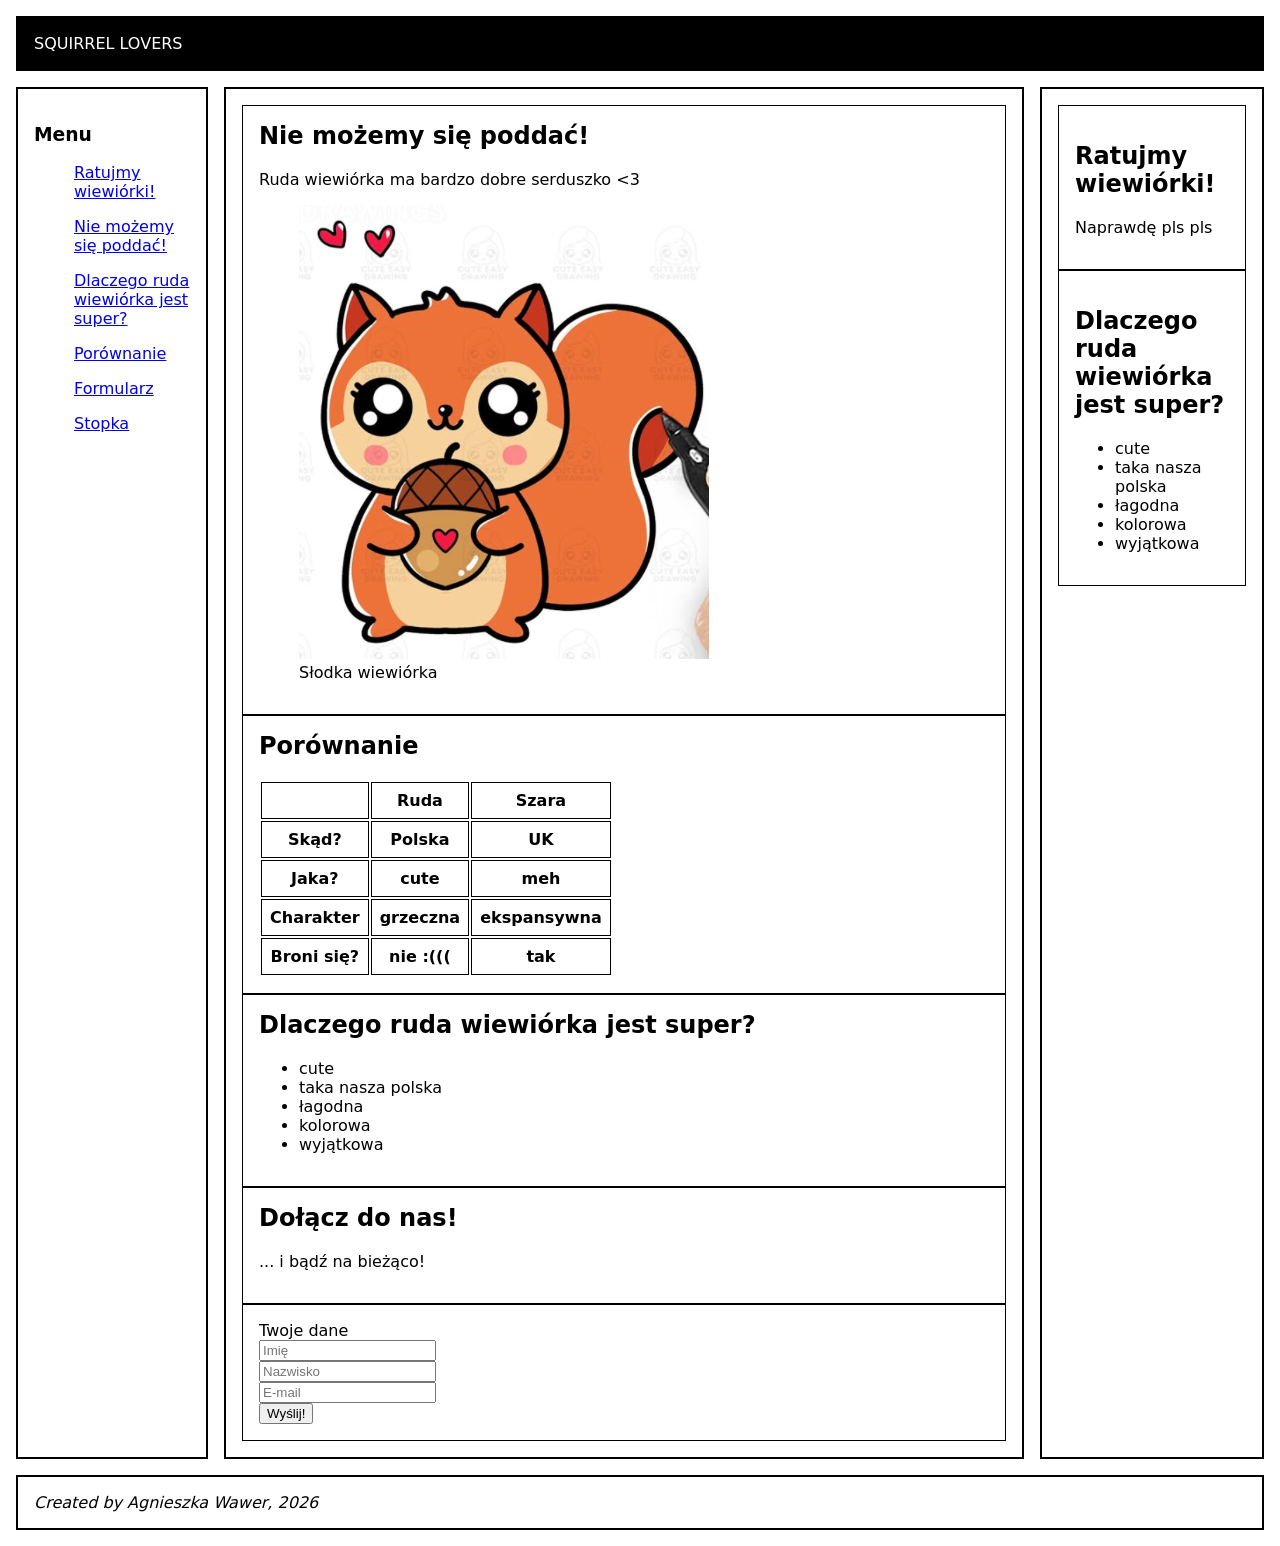
==== project/index.html @ d4ad7d08 "feat: basic layout" ====
<!DOCTYPE html>
<html lang="pl">
<head>
    <meta charset="utf-8">
    <meta name="viewport" content="width=device-width, initial-scale=1">
    <title>Squirrel Lovers</title>
    <link rel="stylesheet"  href="style.css">
</head>
<body>
<div class="page">
    <div class="header">
        <header>SQUIRREL LOVERS</header>
    </div>
    <div class="menu">
        <nav>
            <h3>Menu</h3>
            <ul><a href="#article1">Ratujmy wiewiórki!</a></ul>
            <ul><a href="#article2">Nie możemy się poddać!</a></ul>
            <ul> <a href="#list">Dlaczego ruda wiewiórka jest super?</a></ul>
            <ul><a href="#comparison">Porównanie</a></ul>
            <ul><a href="#form">Formularz</a></ul>
            <ul><a href="#footer">Stopka</a></ul>
        </nav>
    </div>
    <div class="content">
        <div class="tiles">
            <div class="tile">
                <main id="article1">
                    <h2>Nie możemy się poddać!</h2>
                    <p>Ruda wiewiórka ma bardzo dobre serduszko <3</p>
                    <figure id="image">
                        <img alt="wiewiórka" src="../analog/zine/squirrel.png">
                        <figcaption> Słodka wiewiórka</figcaption>
                    </figure>
                </main>
            </div>
        </div>
        <div class="tiles">
            <div class="tile">
                <h2 id="comparison">Porównanie</h2>
                <table>
                    <tr>
                        <th></th>
                        <th>Ruda</th>
                        <th>Szara</th>
                    </tr>
                    <tr>
                        <th>Skąd?</th>
                        <th>Polska</th>
                        <th>UK</th>
                    </tr>
                    <tr>
                        <th>Jaka?</th>
                        <th>cute</th>
                        <th>meh</th>
                    </tr>
                    <tr>
                        <th>Charakter</th>
                        <th>grzeczna</th>
                        <th>ekspansywna</th>
                    </tr>
                    <tr>
                        <th>Broni się?</th>
                        <th>nie :(((</th>
                        <th>tak</th>
                    </tr>
                </table>
            </div>
        </div>
        <div class="tiles">
            <div class="tile">
                <h2 id="list">Dlaczego ruda wiewiórka jest super?</h2>
                <ul>
                    <li>cute</li>
                    <li>taka nasza polska</li>
                    <li>łagodna</li>
                    <li>kolorowa</li>
                    <li>wyjątkowa</li>
                </ul>
            </div>
        </div>
        <div class="tiles">
            <div class="tile">
                <h2 id="form">Dołącz do nas!</h2>
                <p>... i bądź na bieżąco!</p>
            </div>
            <div class="tile form">
                <form>
                    <label>Twoje dane</label> <br>
                    <input type="text" name="imię" placeholder="Imię"> <br>
                    <input type="text" name="nazwisko" placeholder="Nazwisko"> <br>
                    <input type="email" name="e-mail" placeholder="E-mail"> <br>
                    <button type="submit">Wyślij!</button>
                </form>
            </div>
        </div>
    </div>
    <div class="sidebar">
        <div class="tiles">
            <aside id="article2">
                <div class="tile">
                    <article>
                        <h2>Ratujmy wiewiórki!</h2>
                        <p>Naprawdę pls pls</p>
                    </article>
                </div>
                <div class="tile">
                    <h2 id="list">Dlaczego ruda wiewiórka jest super?</h2>
                    <ul>
                        <li>cute</li>
                        <li>taka nasza polska</li>
                        <li>łagodna</li>
                        <li>kolorowa</li>
                        <li>wyjątkowa</li>
                    </ul>
                </div>
            </aside>
        </div>
    </div>
    <div class="footer" id="footer"><i>Created by Agnieszka Wawer, 2026</i></div>
</div>
</body>
</html>
---- project/style.css ----
* { box-sizing: border-box; }
body { font-family: system-ui, sans-serif; margin: 0; padding: 1rem; }
.page > div { border: 2px solid #000; padding: 1rem; }
.header { background: #000; color: #fff; }
.content h2 { margin-top: 0; }
.tile { border: 1px solid #000; padding: 1rem; min-height: 5rem; }
tr, td, th { border: 1px solid #000; padding: 0.5rem;}

.page {
    display: grid;
    gap: 1rem;
}

.tiles { repeat(auto-fill, minmax(10rem, 1fr)) }

@media(min-width: 48rem){
    .page {
        grid-template-columns: 12rem 1fr 14rem;
        grid-template-areas:
        "header header header"
        "menu content sidebar"
        "footer footer footer";
    }

    .header { grid-area: header; }
    .menu { grid-area: menu; }
    .content { grid-area: content; }
    .sidebar { grid-area: sidebar; }
    .footer { grid-area: footer; }
}

.img {
    display: inline-grid;
    align-items: center;
    width: 20%;
}
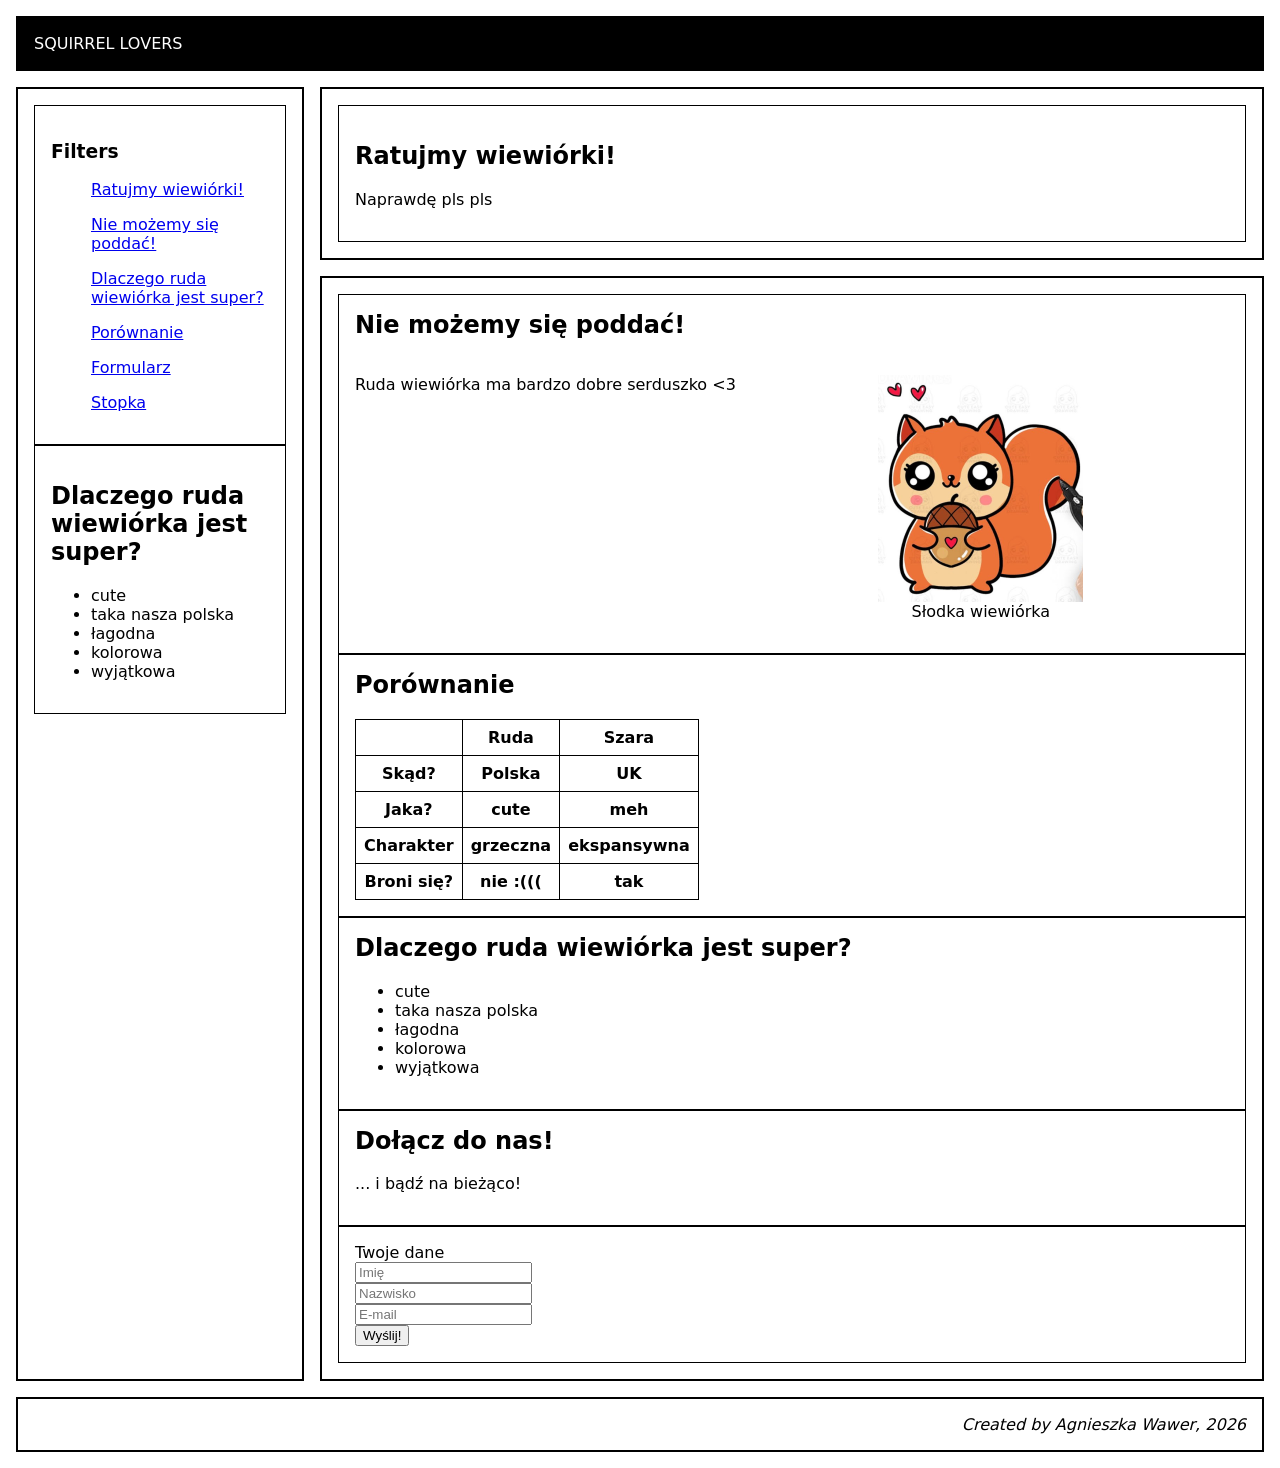
==== commit f246375b: "fix: change layout to feed" ====
--- a/project/index.html
+++ b/project/index.html
@@ -11,27 +11,41 @@
     <div class="header">
         <header>SQUIRREL LOVERS</header>
     </div>
-    <div class="menu">
-        <nav>
-            <h3>Menu</h3>
-            <ul><a href="#article1">Ratujmy wiewiórki!</a></ul>
-            <ul><a href="#article2">Nie możemy się poddać!</a></ul>
-            <ul> <a href="#list">Dlaczego ruda wiewiórka jest super?</a></ul>
-            <ul><a href="#comparison">Porównanie</a></ul>
-            <ul><a href="#form">Formularz</a></ul>
-            <ul><a href="#footer">Stopka</a></ul>
-        </nav>
+    <div class="filters">
+        <div class="tile">
+            <nav>
+                <h3>Filters</h3>
+                <ul><a href="#article1">Ratujmy wiewiórki!</a></ul>
+                <ul><a href="#article2">Nie możemy się poddać!</a></ul>
+                <ul> <a href="#list">Dlaczego ruda wiewiórka jest super?</a></ul>
+                <ul><a href="#comparison">Porównanie</a></ul>
+                <ul><a href="#form">Formularz</a></ul>
+                <ul><a href="#footer">Stopka</a></ul>
+            </nav>
+        </div>
+        <div class="tile">
+            <h2 id="list">Dlaczego ruda wiewiórka jest super?</h2>
+            <ul>
+                <li>cute</li>
+                <li>taka nasza polska</li>
+                <li>łagodna</li>
+                <li>kolorowa</li>
+                <li>wyjątkowa</li>
+            </ul>
+        </div>
     </div>
     <div class="content">
         <div class="tiles">
             <div class="tile">
                 <main id="article1">
                     <h2>Nie możemy się poddać!</h2>
-                    <p>Ruda wiewiórka ma bardzo dobre serduszko <3</p>
-                    <figure id="image">
-                        <img alt="wiewiórka" src="../analog/zine/squirrel.png">
-                        <figcaption> Słodka wiewiórka</figcaption>
-                    </figure>
+                    <div class="container">
+                        <p>Ruda wiewiórka ma bardzo dobre serduszko <3</p>
+                        <figure id="image">
+                            <img alt="wiewiórka" src="../analog/zine/squirrel.png">
+                            <figcaption> Słodka wiewiórka</figcaption>
+                        </figure>
+                    </div>
                 </main>
             </div>
         </div>
@@ -95,7 +109,7 @@
             </div>
         </div>
     </div>
-    <div class="sidebar">
+    <div class="search-bar">
         <div class="tiles">
             <aside id="article2">
                 <div class="tile">
@@ -104,16 +118,6 @@
                         <p>Naprawdę pls pls</p>
                     </article>
                 </div>
-                <div class="tile">
-                    <h2 id="list">Dlaczego ruda wiewiórka jest super?</h2>
-                    <ul>
-                        <li>cute</li>
-                        <li>taka nasza polska</li>
-                        <li>łagodna</li>
-                        <li>kolorowa</li>
-                        <li>wyjątkowa</li>
-                    </ul>
-                </div>
             </aside>
         </div>
     </div>
--- a/project/style.css
+++ b/project/style.css
@@ -1,36 +1,102 @@
-* { box-sizing: border-box; }
-body { font-family: system-ui, sans-serif; margin: 0; padding: 1rem; }
-.page > div { border: 2px solid #000; padding: 1rem; }
-.header { background: #000; color: #fff; }
-.content h2 { margin-top: 0; }
-.tile { border: 1px solid #000; padding: 1rem; min-height: 5rem; }
-tr, td, th { border: 1px solid #000; padding: 0.5rem;}
+* {
+    box-sizing: border-box;
+}
+
+body {
+    font-family: system-ui, sans-serif;
+    margin: 0;
+    padding: 1rem;
+}
 
 .page {
     display: grid;
     gap: 1rem;
 }
 
-.tiles { repeat(auto-fill, minmax(10rem, 1fr)) }
+.page > div {
+    border: 2px solid #000;
+    padding: 1rem;
+}
+
+.header {
+    background: #000;
+    color: #fff;
+}
+
+.tiles {
+    repeat(auto-fill, minmax(10rem, 1fr))
+}
+
+.tile {
+    border: 1px solid #000;
+    padding: 1rem;
+    min-height: 5rem;
+}
+
+.content h2 {
+    margin-top: 0;
+}
+
+.container {
+    display: flex;
+}
+
+.footer {
+    text-align: end;
+}
+
+main > p {
+    display: flex;
+}
+
+table {
+    border-collapse: collapse;
+}
+
+tr, td, th {
+    border: 1px solid #000;
+    padding: 0.5rem;
+}
+
+img, figcaption {
+    display: flex;
+    margin: 0 auto;
+    align-items: end;
+    justify-content: center;
+    width: 50%;
+}
+
+@media (max-width: 48rem) {
+    .page {
+        grid-template-columns: 1fr;
+        grid-template-areas:
+        "header"
+        "filters"
+        "content"
+        "footer"
+        "search-bar"
+    }
+
+    .header { grid-area: header; }
+    .filters { grid-area: filters; }
+    .content { grid-area: content; }
+    .search-bar { grid-area: search-bar; }
+    .footer { grid-area: footer; }
+}
 
 @media(min-width: 48rem){
     .page {
-        grid-template-columns: 12rem 1fr 14rem;
+        grid-template-columns: 18rem 1fr 14rem;
         grid-template-areas:
         "header header header"
-        "menu content sidebar"
+        "filters search-bar search-bar"
+        "filters content content"
         "footer footer footer";
     }
 
     .header { grid-area: header; }
-    .menu { grid-area: menu; }
+    .filters { grid-area: filters; }
     .content { grid-area: content; }
-    .sidebar { grid-area: sidebar; }
+    .search-bar { grid-area: search-bar; }
     .footer { grid-area: footer; }
 }
-
-.img {
-    display: inline-grid;
-    align-items: center;
-    width: 20%;
-}
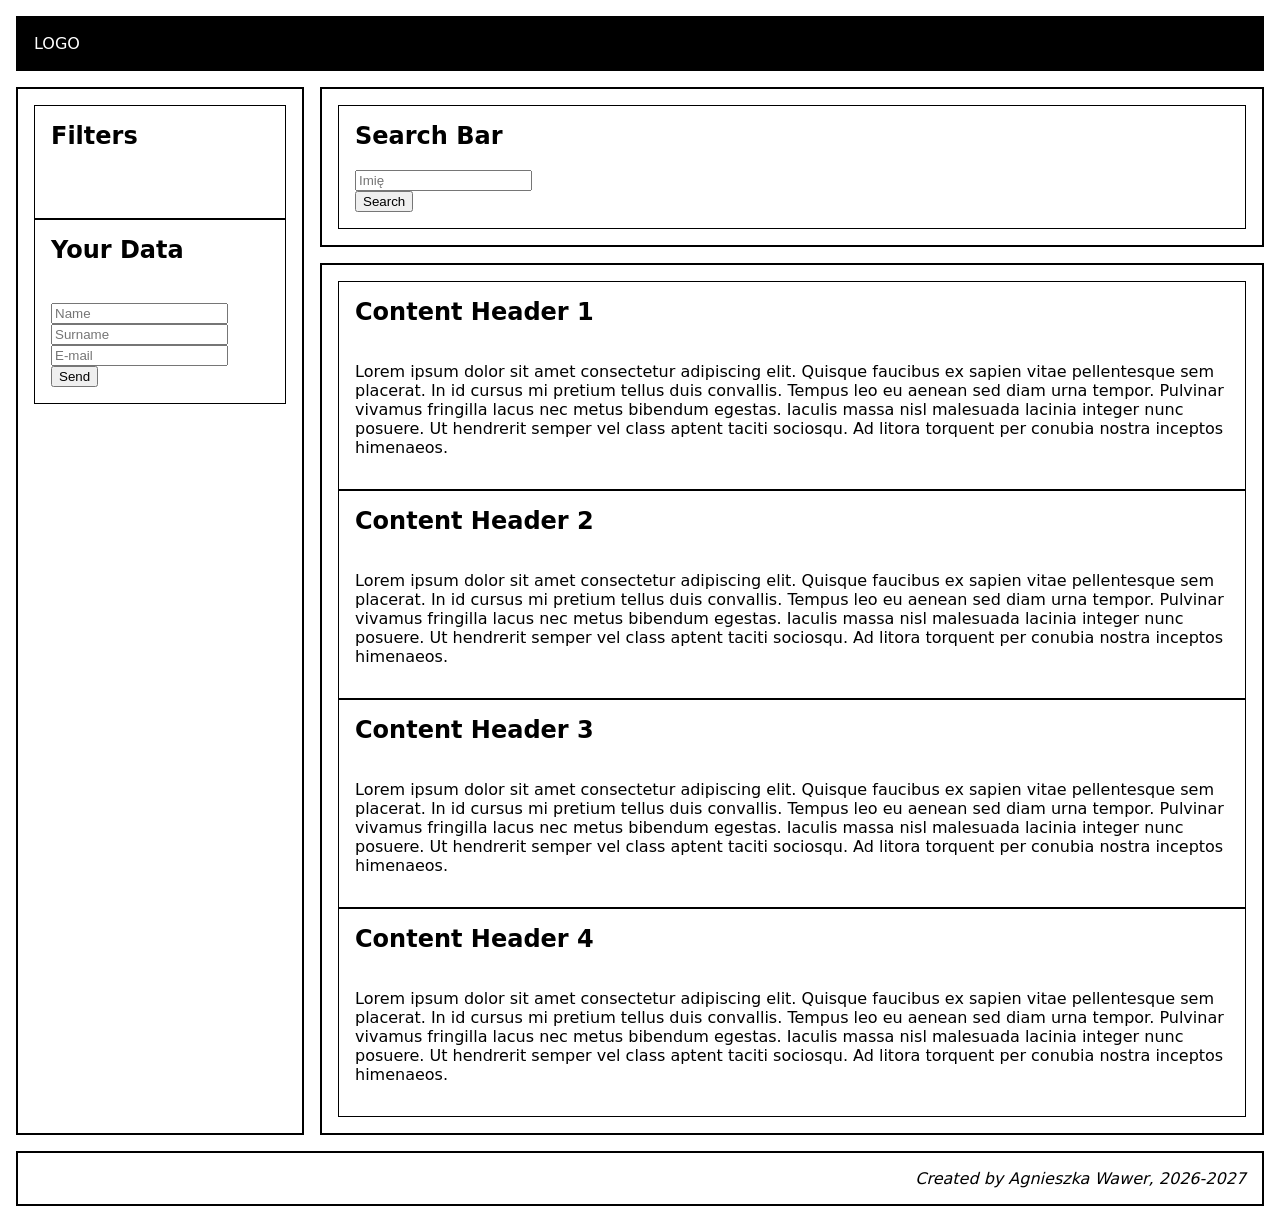
==== commit afd80c6c: "refactor: universal content" ====
--- a/project/index.html
+++ b/project/index.html
@@ -4,124 +4,80 @@
     <meta charset="utf-8">
     <meta name="viewport" content="width=device-width, initial-scale=1">
     <title>Squirrel Lovers</title>
+    <meta name="description" content="Description placeholder">
     <link rel="stylesheet"  href="style.css">
 </head>
 <body>
 <div class="page">
     <div class="header">
-        <header>SQUIRREL LOVERS</header>
+        <header>LOGO</header>
     </div>
     <div class="filters">
         <div class="tile">
-            <nav>
-                <h3>Filters</h3>
-                <ul><a href="#article1">Ratujmy wiewiórki!</a></ul>
-                <ul><a href="#article2">Nie możemy się poddać!</a></ul>
-                <ul> <a href="#list">Dlaczego ruda wiewiórka jest super?</a></ul>
-                <ul><a href="#comparison">Porównanie</a></ul>
-                <ul><a href="#form">Formularz</a></ul>
-                <ul><a href="#footer">Stopka</a></ul>
-            </nav>
+            <h2>Filters</h2>
         </div>
         <div class="tile">
-            <h2 id="list">Dlaczego ruda wiewiórka jest super?</h2>
-            <ul>
-                <li>cute</li>
-                <li>taka nasza polska</li>
-                <li>łagodna</li>
-                <li>kolorowa</li>
-                <li>wyjątkowa</li>
-            </ul>
+            <form class="form">
+                <h2>Your Data</h2> <br>
+                <input type="text" name="name" placeholder="Name"> <br>
+                <input type="text" name="surname" placeholder="Surname"> <br>
+                <input type="email" name="e-mail" placeholder="E-mail"> <br>
+                <button type="submit">Send</button>
+            </form>
         </div>
     </div>
     <div class="content">
         <div class="tiles">
             <div class="tile">
-                <main id="article1">
-                    <h2>Nie możemy się poddać!</h2>
-                    <div class="container">
-                        <p>Ruda wiewiórka ma bardzo dobre serduszko <3</p>
-                        <figure id="image">
-                            <img alt="wiewiórka" src="../analog/zine/squirrel.png">
-                            <figcaption> Słodka wiewiórka</figcaption>
-                        </figure>
-                    </div>
-                </main>
+                <h2>Content Header 1</h2>
+                <div class="container">
+                    <p>Lorem ipsum dolor sit amet consectetur adipiscing elit. Quisque faucibus ex sapien vitae pellentesque sem placerat. In id cursus mi pretium tellus duis convallis. Tempus leo eu aenean sed diam urna tempor. Pulvinar vivamus fringilla lacus nec metus bibendum egestas. Iaculis massa nisl malesuada lacinia integer nunc posuere. Ut hendrerit semper vel class aptent taciti sociosqu. Ad litora torquent per conubia nostra inceptos himenaeos.</p>
+                </div>
             </div>
         </div>
         <div class="tiles">
             <div class="tile">
-                <h2 id="comparison">Porównanie</h2>
-                <table>
-                    <tr>
-                        <th></th>
-                        <th>Ruda</th>
-                        <th>Szara</th>
-                    </tr>
-                    <tr>
-                        <th>Skąd?</th>
-                        <th>Polska</th>
-                        <th>UK</th>
-                    </tr>
-                    <tr>
-                        <th>Jaka?</th>
-                        <th>cute</th>
-                        <th>meh</th>
-                    </tr>
-                    <tr>
-                        <th>Charakter</th>
-                        <th>grzeczna</th>
-                        <th>ekspansywna</th>
-                    </tr>
-                    <tr>
-                        <th>Broni się?</th>
-                        <th>nie :(((</th>
-                        <th>tak</th>
-                    </tr>
-                </table>
+                <h2>Content Header 2</h2>
+                <div class="container">
+                    <p>Lorem ipsum dolor sit amet consectetur adipiscing elit. Quisque faucibus ex sapien vitae pellentesque sem placerat. In id cursus mi pretium tellus duis convallis. Tempus leo eu aenean sed diam urna tempor. Pulvinar vivamus fringilla lacus nec metus bibendum egestas. Iaculis massa nisl malesuada lacinia integer nunc posuere. Ut hendrerit semper vel class aptent taciti sociosqu. Ad litora torquent per conubia nostra inceptos himenaeos.</p>
+                </div>
             </div>
         </div>
         <div class="tiles">
             <div class="tile">
-                <h2 id="list">Dlaczego ruda wiewiórka jest super?</h2>
-                <ul>
-                    <li>cute</li>
-                    <li>taka nasza polska</li>
-                    <li>łagodna</li>
-                    <li>kolorowa</li>
-                    <li>wyjątkowa</li>
-                </ul>
+                <h2>Content Header 3</h2>
+                <div class="container">
+                    <p>Lorem ipsum dolor sit amet consectetur adipiscing elit. Quisque faucibus ex sapien vitae pellentesque sem placerat. In id cursus mi pretium tellus duis convallis. Tempus leo eu aenean sed diam urna tempor. Pulvinar vivamus fringilla lacus nec metus bibendum egestas. Iaculis massa nisl malesuada lacinia integer nunc posuere. Ut hendrerit semper vel class aptent taciti sociosqu. Ad litora torquent per conubia nostra inceptos himenaeos.</p>
+                </div>
             </div>
         </div>
         <div class="tiles">
             <div class="tile">
-                <h2 id="form">Dołącz do nas!</h2>
-                <p>... i bądź na bieżąco!</p>
-            </div>
-            <div class="tile form">
-                <form>
-                    <label>Twoje dane</label> <br>
-                    <input type="text" name="imię" placeholder="Imię"> <br>
-                    <input type="text" name="nazwisko" placeholder="Nazwisko"> <br>
-                    <input type="email" name="e-mail" placeholder="E-mail"> <br>
-                    <button type="submit">Wyślij!</button>
-                </form>
+                <h2>Content Header 4</h2>
+                <div class="container">
+                    <p>Lorem ipsum dolor sit amet consectetur adipiscing elit. Quisque faucibus ex sapien vitae pellentesque sem placerat. In id cursus mi pretium tellus duis convallis. Tempus leo eu aenean sed diam urna tempor. Pulvinar vivamus fringilla lacus nec metus bibendum egestas. Iaculis massa nisl malesuada lacinia integer nunc posuere. Ut hendrerit semper vel class aptent taciti sociosqu. Ad litora torquent per conubia nostra inceptos himenaeos.</p>
+                </div>
             </div>
         </div>
     </div>
     <div class="search-bar">
         <div class="tiles">
-            <aside id="article2">
+            <aside>
                 <div class="tile">
-                    <article>
-                        <h2>Ratujmy wiewiórki!</h2>
-                        <p>Naprawdę pls pls</p>
-                    </article>
+                    <h2>Search Bar</h2>
+                    <div class="form">
+                        <form>
+                            <input type="text" name="imię" placeholder="Imię"> <br>
+                            <button type="submit">Search</button>
+                        </form>
+                    </div>
                 </div>
             </aside>
         </div>
     </div>
-    <div class="footer" id="footer"><i>Created by Agnieszka Wawer, 2026</i></div>
+    <div class="footer">
+        <i>Created by Agnieszka Wawer, 2026-2027</i>
+    </div>
 </div>
 </body>
 </html>
--- a/project/style.css
+++ b/project/style.css
@@ -1,8 +1,5 @@
-* {
+body {
     box-sizing: border-box;
-}
-
-body {
     font-family: system-ui, sans-serif;
     margin: 0;
     padding: 1rem;
@@ -10,8 +7,21 @@
 
 .page {
     display: grid;
+    grid-template-columns: 1fr;
+    grid-template-areas:
+        "header"
+        "filters"
+        "content"
+        "footer"
+        "search-bar";
     gap: 1rem;
 }
+
+.header { grid-area: header; }
+.filters { grid-area: filters; }
+.content { grid-area: content; }
+.search-bar { grid-area: search-bar; }
+.footer { grid-area: footer; }
 
 .page > div {
     border: 2px solid #000;
@@ -25,6 +35,7 @@
 
 .tiles {
     repeat(auto-fill, minmax(10rem, 1fr))
+    padding: 5em;
 }
 
 .tile {
@@ -33,7 +44,7 @@
     min-height: 5rem;
 }
 
-.content h2 {
+h2 {
     margin-top: 0;
 }
 
@@ -43,10 +54,6 @@
 
 .footer {
     text-align: end;
-}
-
-main > p {
-    display: flex;
 }
 
 table {
@@ -66,24 +73,6 @@
     width: 50%;
 }
 
-@media (max-width: 48rem) {
-    .page {
-        grid-template-columns: 1fr;
-        grid-template-areas:
-        "header"
-        "filters"
-        "content"
-        "footer"
-        "search-bar"
-    }
-
-    .header { grid-area: header; }
-    .filters { grid-area: filters; }
-    .content { grid-area: content; }
-    .search-bar { grid-area: search-bar; }
-    .footer { grid-area: footer; }
-}
-
 @media(min-width: 48rem){
     .page {
         grid-template-columns: 18rem 1fr 14rem;
@@ -93,10 +82,4 @@
         "filters content content"
         "footer footer footer";
     }
-
-    .header { grid-area: header; }
-    .filters { grid-area: filters; }
-    .content { grid-area: content; }
-    .search-bar { grid-area: search-bar; }
-    .footer { grid-area: footer; }
 }
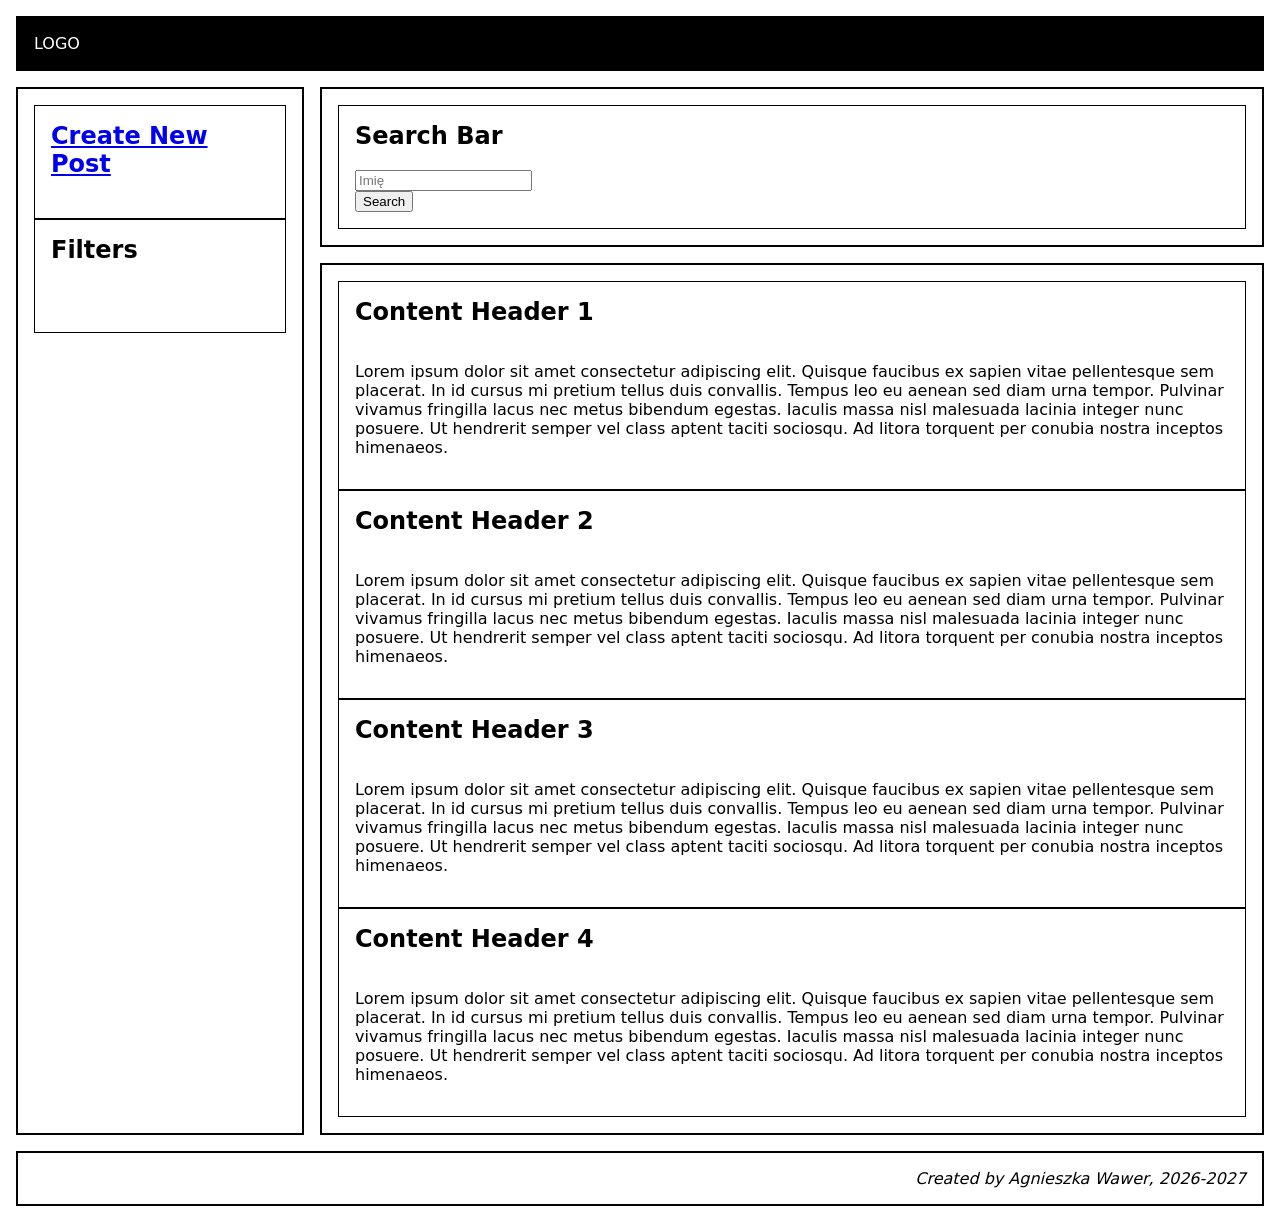
==== commit d4568ba4: "feat: add upload page" ====
--- a/project/index.html
+++ b/project/index.html
@@ -3,9 +3,9 @@
 <head>
     <meta charset="utf-8">
     <meta name="viewport" content="width=device-width, initial-scale=1">
-    <title>Squirrel Lovers</title>
+    <title>Website Name</title>
     <meta name="description" content="Description placeholder">
-    <link rel="stylesheet"  href="style.css">
+    <link rel="stylesheet"  href="styles/index.css">
 </head>
 <body>
 <div class="page">
@@ -13,17 +13,13 @@
         <header>LOGO</header>
     </div>
     <div class="filters">
-        <div class="tile">
-            <h2>Filters</h2>
-        </div>
-        <div class="tile">
-            <form class="form">
-                <h2>Your Data</h2> <br>
-                <input type="text" name="name" placeholder="Name"> <br>
-                <input type="text" name="surname" placeholder="Surname"> <br>
-                <input type="email" name="e-mail" placeholder="E-mail"> <br>
-                <button type="submit">Send</button>
-            </form>
+        <div class="tiles">
+            <div class="tile">
+                <h2><a href="subpages/upload.html">Create New Post</a></h2>
+            </div>
+            <div class="tile">
+                <h2>Filters</h2>
+            </div>
         </div>
     </div>
     <div class="content">
--- a/project/styles/index.css
+++ b/project/styles/index.css
@@ -0,0 +1,85 @@
+body {
+    box-sizing: border-box;
+    font-family: system-ui, sans-serif;
+    margin: 0;
+    padding: 1rem;
+}
+
+.page {
+    display: grid;
+    grid-template-columns: 1fr;
+    grid-template-areas:
+        "header"
+        "filters"
+        "content"
+        "footer"
+        "search-bar";
+    gap: 1rem;
+}
+
+.header { grid-area: header; }
+.filters { grid-area: filters; }
+.content { grid-area: content; }
+.search-bar { grid-area: search-bar; }
+.footer { grid-area: footer; }
+
+.page > div {
+    border: 2px solid #000;
+    padding: 1rem;
+}
+
+.header {
+    background: #000;
+    color: #fff;
+}
+
+.tiles {
+    repeat(auto-fill, minmax(10rem, 1fr))
+    padding: 5em;
+}
+
+.tile {
+    border: 1px solid #000;
+    padding: 1rem;
+    min-height: 5rem;
+}
+
+h2 {
+    margin-top: 0;
+}
+
+.container {
+    display: flex;
+}
+
+.footer {
+    text-align: end;
+}
+
+table {
+    border-collapse: collapse;
+}
+
+tr, td, th {
+    border: 1px solid #000;
+    padding: 0.5rem;
+}
+
+img, figcaption {
+    display: flex;
+    margin: 0 auto;
+    align-items: end;
+    justify-content: center;
+    width: 50%;
+}
+
+@media(min-width: 48rem){
+    .page {
+        grid-template-columns: 18rem 1fr 14rem;
+        grid-template-areas:
+        "header header header"
+        "filters search-bar search-bar"
+        "filters content content"
+        "footer footer footer";
+    }
+}
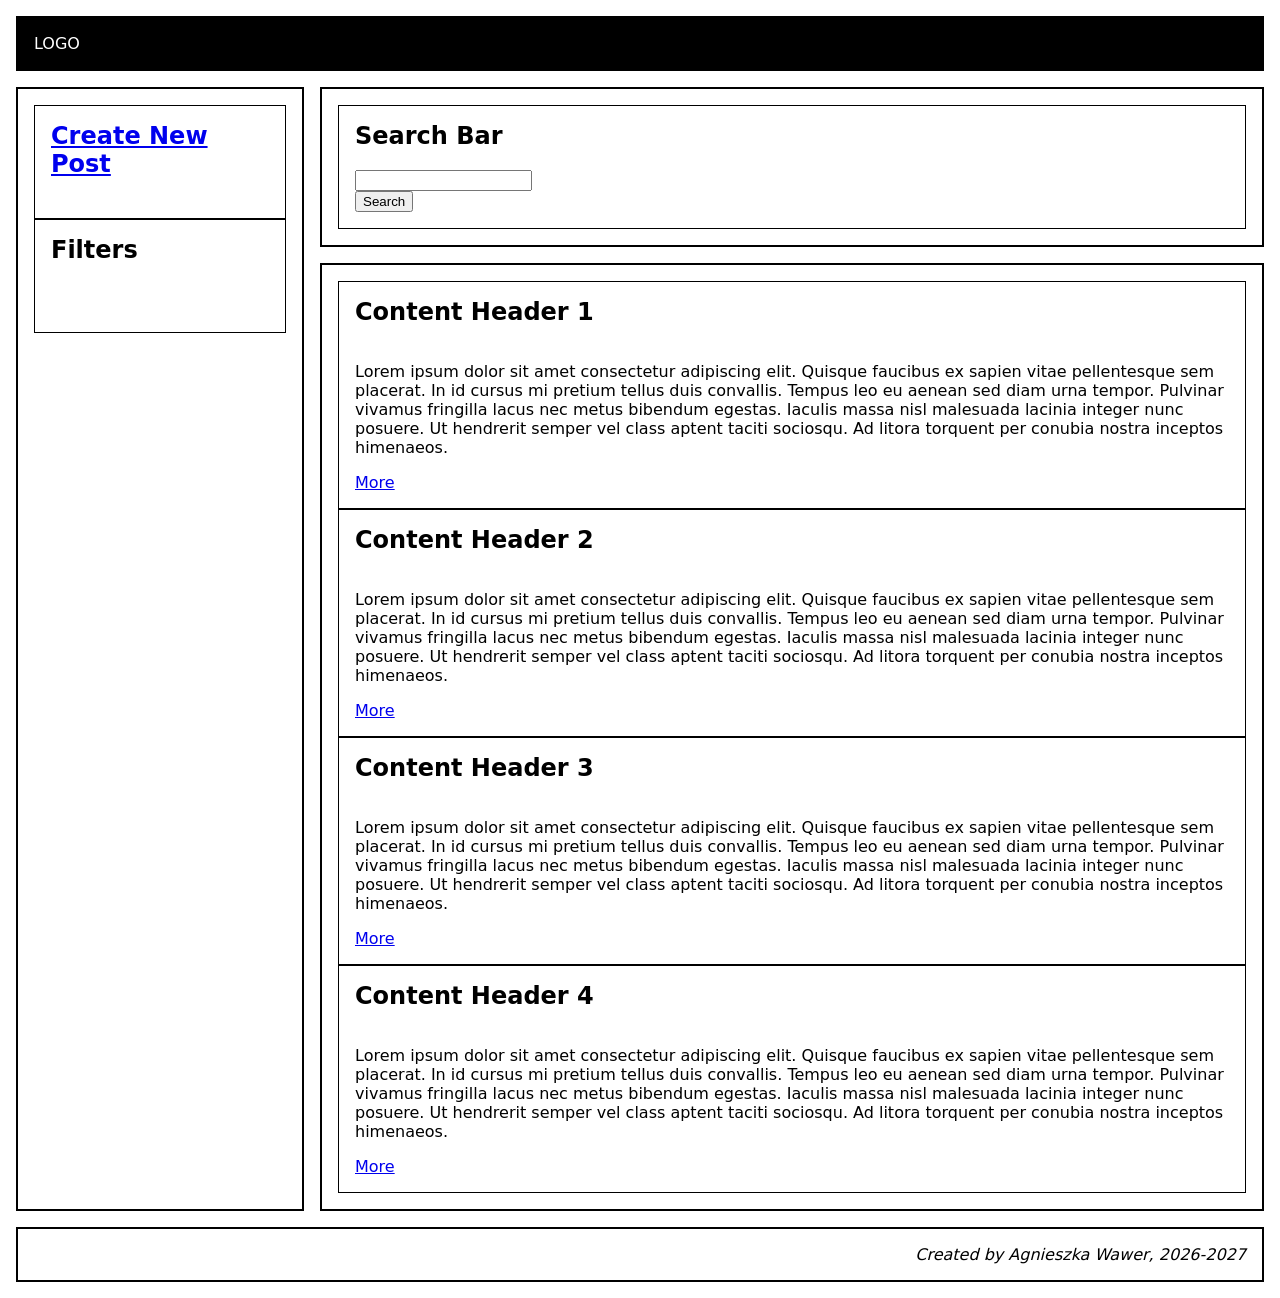
==== commit c668e88e: "feat: add details page" ====
--- a/project/index.html
+++ b/project/index.html
@@ -15,7 +15,7 @@
     <div class="filters">
         <div class="tiles">
             <div class="tile">
-                <h2><a href="subpages/upload.html">Create New Post</a></h2>
+                <h2><a href="pages/upload.html">Create New Post</a></h2>
             </div>
             <div class="tile">
                 <h2>Filters</h2>
@@ -28,6 +28,7 @@
                 <h2>Content Header 1</h2>
                 <div class="container">
                     <p>Lorem ipsum dolor sit amet consectetur adipiscing elit. Quisque faucibus ex sapien vitae pellentesque sem placerat. In id cursus mi pretium tellus duis convallis. Tempus leo eu aenean sed diam urna tempor. Pulvinar vivamus fringilla lacus nec metus bibendum egestas. Iaculis massa nisl malesuada lacinia integer nunc posuere. Ut hendrerit semper vel class aptent taciti sociosqu. Ad litora torquent per conubia nostra inceptos himenaeos.</p>
+                    <a href="pages/details.html">More</a>
                 </div>
             </div>
         </div>
@@ -36,6 +37,7 @@
                 <h2>Content Header 2</h2>
                 <div class="container">
                     <p>Lorem ipsum dolor sit amet consectetur adipiscing elit. Quisque faucibus ex sapien vitae pellentesque sem placerat. In id cursus mi pretium tellus duis convallis. Tempus leo eu aenean sed diam urna tempor. Pulvinar vivamus fringilla lacus nec metus bibendum egestas. Iaculis massa nisl malesuada lacinia integer nunc posuere. Ut hendrerit semper vel class aptent taciti sociosqu. Ad litora torquent per conubia nostra inceptos himenaeos.</p>
+                    <a href="pages/details.html">More</a>
                 </div>
             </div>
         </div>
@@ -44,6 +46,7 @@
                 <h2>Content Header 3</h2>
                 <div class="container">
                     <p>Lorem ipsum dolor sit amet consectetur adipiscing elit. Quisque faucibus ex sapien vitae pellentesque sem placerat. In id cursus mi pretium tellus duis convallis. Tempus leo eu aenean sed diam urna tempor. Pulvinar vivamus fringilla lacus nec metus bibendum egestas. Iaculis massa nisl malesuada lacinia integer nunc posuere. Ut hendrerit semper vel class aptent taciti sociosqu. Ad litora torquent per conubia nostra inceptos himenaeos.</p>
+                    <a href="pages/details.html">More</a>
                 </div>
             </div>
         </div>
@@ -52,6 +55,7 @@
                 <h2>Content Header 4</h2>
                 <div class="container">
                     <p>Lorem ipsum dolor sit amet consectetur adipiscing elit. Quisque faucibus ex sapien vitae pellentesque sem placerat. In id cursus mi pretium tellus duis convallis. Tempus leo eu aenean sed diam urna tempor. Pulvinar vivamus fringilla lacus nec metus bibendum egestas. Iaculis massa nisl malesuada lacinia integer nunc posuere. Ut hendrerit semper vel class aptent taciti sociosqu. Ad litora torquent per conubia nostra inceptos himenaeos.</p>
+                    <a href="pages/details.html">More</a>
                 </div>
             </div>
         </div>
@@ -63,7 +67,7 @@
                     <h2>Search Bar</h2>
                     <div class="form">
                         <form>
-                            <input type="text" name="imię" placeholder="Imię"> <br>
+                            <input type="text" name="search"> <br>
                             <button type="submit">Search</button>
                         </form>
                     </div>
--- a/project/styles/index.css
+++ b/project/styles/index.css
@@ -50,6 +50,7 @@
 
 .container {
     display: flex;
+    flex-direction: column;
 }
 
 .footer {
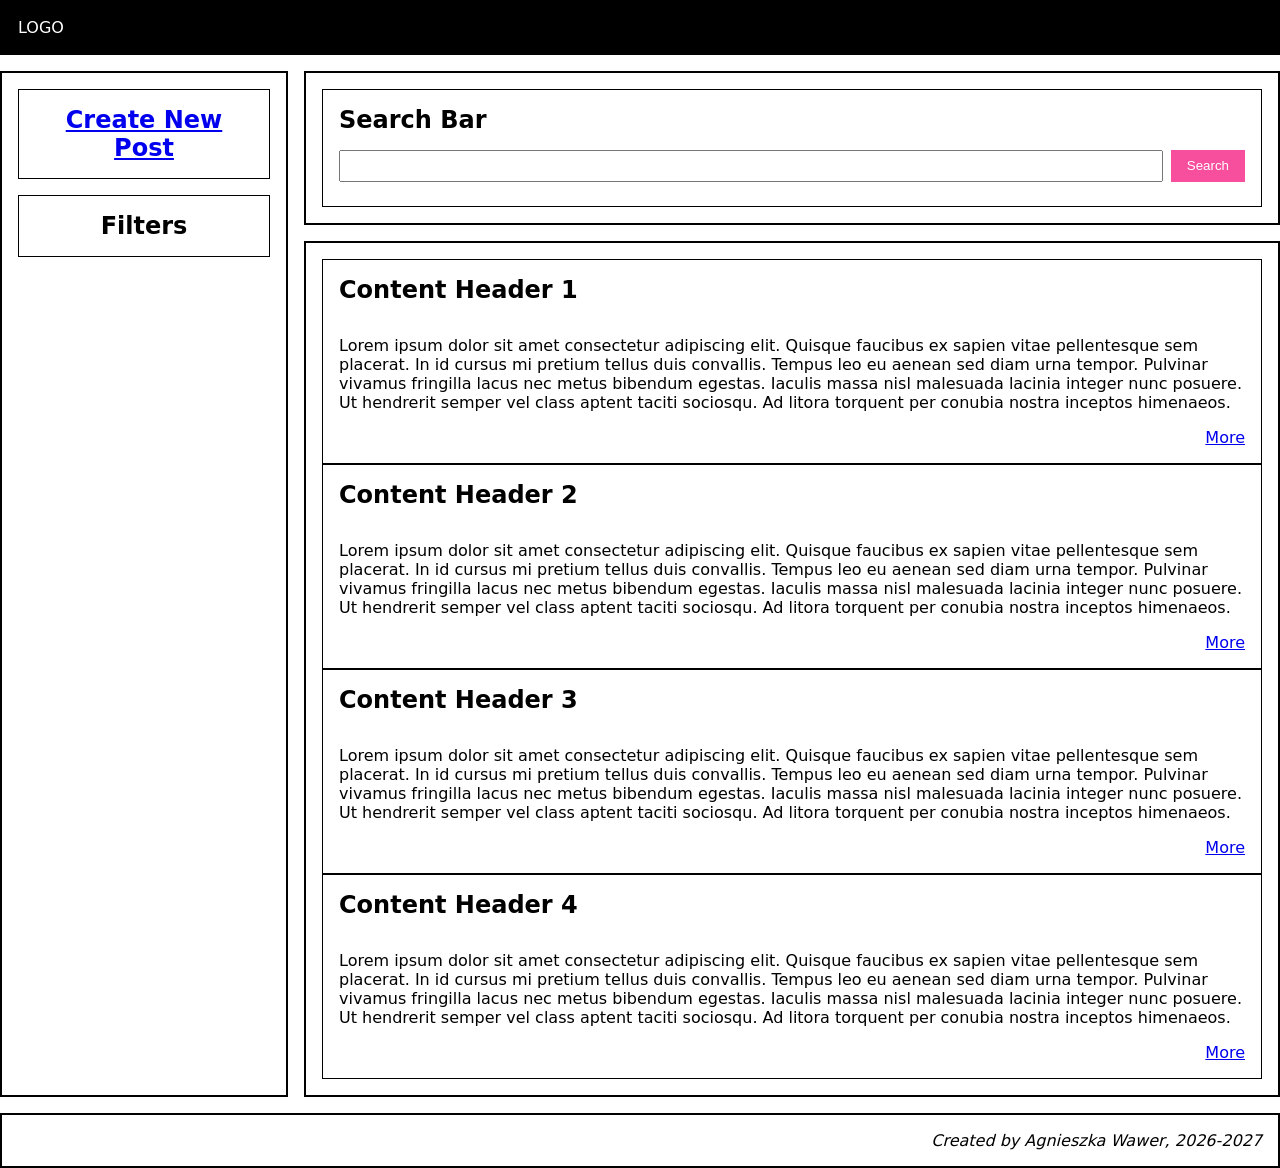
==== commit 815955c7: "refactor: css structure" ====
--- a/project/index.html
+++ b/project/index.html
@@ -9,51 +9,51 @@
 </head>
 <body>
 <div class="page">
-    <div class="header">
+    <div class="top-bar">
         <header>LOGO</header>
     </div>
     <div class="filters">
-        <div class="tiles">
-            <div class="tile">
-                <h2><a href="pages/upload.html">Create New Post</a></h2>
+        <div class="filters__tiles">
+            <div class="tile upload__tile">
+                <h2 class="header"><a href="pages/upload.html">Create New Post</a></h2>
             </div>
-            <div class="tile">
-                <h2>Filters</h2>
+            <div class="tile filters__tile">
+                <h2 class="header">Filters</h2>
             </div>
         </div>
     </div>
     <div class="content">
-        <div class="tiles">
-            <div class="tile">
-                <h2>Content Header 1</h2>
-                <div class="container">
+        <div class="tiles content__tiles">
+            <div class="tile content__tile">
+                <h2 class="header content__header">Content Header 1</h2>
+                <div class="content__container">
                     <p>Lorem ipsum dolor sit amet consectetur adipiscing elit. Quisque faucibus ex sapien vitae pellentesque sem placerat. In id cursus mi pretium tellus duis convallis. Tempus leo eu aenean sed diam urna tempor. Pulvinar vivamus fringilla lacus nec metus bibendum egestas. Iaculis massa nisl malesuada lacinia integer nunc posuere. Ut hendrerit semper vel class aptent taciti sociosqu. Ad litora torquent per conubia nostra inceptos himenaeos.</p>
                     <a href="pages/details.html">More</a>
                 </div>
             </div>
         </div>
-        <div class="tiles">
-            <div class="tile">
-                <h2>Content Header 2</h2>
-                <div class="container">
+        <div class="tiles content__tiles">
+            <div class="tile content__tile">
+                <h2 class="header content__header">Content Header 2</h2>
+                <div class="content__container">
                     <p>Lorem ipsum dolor sit amet consectetur adipiscing elit. Quisque faucibus ex sapien vitae pellentesque sem placerat. In id cursus mi pretium tellus duis convallis. Tempus leo eu aenean sed diam urna tempor. Pulvinar vivamus fringilla lacus nec metus bibendum egestas. Iaculis massa nisl malesuada lacinia integer nunc posuere. Ut hendrerit semper vel class aptent taciti sociosqu. Ad litora torquent per conubia nostra inceptos himenaeos.</p>
                     <a href="pages/details.html">More</a>
                 </div>
             </div>
         </div>
-        <div class="tiles">
-            <div class="tile">
-                <h2>Content Header 3</h2>
-                <div class="container">
+        <div class="tiles content__tiles">
+            <div class="tile content__tile">
+                <h2 class="header content__header">Content Header 3</h2>
+                <div class="content__container">
                     <p>Lorem ipsum dolor sit amet consectetur adipiscing elit. Quisque faucibus ex sapien vitae pellentesque sem placerat. In id cursus mi pretium tellus duis convallis. Tempus leo eu aenean sed diam urna tempor. Pulvinar vivamus fringilla lacus nec metus bibendum egestas. Iaculis massa nisl malesuada lacinia integer nunc posuere. Ut hendrerit semper vel class aptent taciti sociosqu. Ad litora torquent per conubia nostra inceptos himenaeos.</p>
                     <a href="pages/details.html">More</a>
                 </div>
             </div>
         </div>
-        <div class="tiles">
-            <div class="tile">
-                <h2>Content Header 4</h2>
-                <div class="container">
+        <div class="tiles content__tiles">
+            <div class="tile content__tile">
+                <h2 class="header content__header">Content Header 4</h2>
+                <div class="content__container">
                     <p>Lorem ipsum dolor sit amet consectetur adipiscing elit. Quisque faucibus ex sapien vitae pellentesque sem placerat. In id cursus mi pretium tellus duis convallis. Tempus leo eu aenean sed diam urna tempor. Pulvinar vivamus fringilla lacus nec metus bibendum egestas. Iaculis massa nisl malesuada lacinia integer nunc posuere. Ut hendrerit semper vel class aptent taciti sociosqu. Ad litora torquent per conubia nostra inceptos himenaeos.</p>
                     <a href="pages/details.html">More</a>
                 </div>
@@ -61,18 +61,14 @@
         </div>
     </div>
     <div class="search-bar">
-        <div class="tiles">
-            <aside>
-                <div class="tile">
-                    <h2>Search Bar</h2>
-                    <div class="form">
-                        <form>
-                            <input type="text" name="search"> <br>
-                            <button type="submit">Search</button>
-                        </form>
-                    </div>
-                </div>
-            </aside>
+        <div class="tiles search-bar__tiles">
+            <div class="tile search-bar__tile">
+                <h2 class="header search-bar__header">Search Bar</h2>
+                    <form class="search-bar__form">
+                        <input class="search-bar__input" type="text" name="search">
+                        <button class="search-bar__button" type="submit" name="search-button">Search</button>
+                    </form>
+            </div>
         </div>
     </div>
     <div class="footer">
--- a/project/styles/index.css
+++ b/project/styles/index.css
@@ -1,15 +1,23 @@
+:root{
+    --color-primary: #000;
+    --color-accent: #F74F9E;
+    --color-white: #FFF;
+    --color-black: #000;
+    --color-background: #FFF;
+}
+
 body {
     box-sizing: border-box;
     font-family: system-ui, sans-serif;
     margin: 0;
-    padding: 1rem;
+    padding: 0;
 }
 
 .page {
     display: grid;
     grid-template-columns: 1fr;
     grid-template-areas:
-        "header"
+        "top-bar"
         "filters"
         "content"
         "footer"
@@ -17,70 +25,127 @@
     gap: 1rem;
 }
 
-.header { grid-area: header; }
+.top-bar { grid-area: top-bar; }
 .filters { grid-area: filters; }
 .content { grid-area: content; }
 .search-bar { grid-area: search-bar; }
 .footer { grid-area: footer; }
 
 .page > div {
-    border: 2px solid #000;
+    border: 2px solid var(--color-black);
     padding: 1rem;
-}
-
-.header {
-    background: #000;
-    color: #fff;
 }
 
 .tiles {
     repeat(auto-fill, minmax(10rem, 1fr))
-    padding: 5em;
+    padding: 5rem;
 }
 
 .tile {
-    border: 1px solid #000;
     padding: 1rem;
+    border: 1px solid var(--color-black);
+}
+
+.header {
+    margin-top: 0;
+    margin-bottom: 0;
+}
+
+.top-bar {
+    position: sticky;
+    top: 0;
+    z-index: 10;
+    background: var(--color-primary);
+    color: var(--color-white);
+}
+
+.filters {
+    align-items: center;
+    text-align: center;
+}
+
+.filters__tiles {
+    display: flex;
+    flex-direction: column;
+    justify-content: space-between;
+}
+
+.upload__tile {
+    margin-bottom: 1rem;
+}
+
+.content__tile {
     min-height: 5rem;
 }
 
-h2 {
-    margin-top: 0;
+.content__header {
+    margin-bottom: 1rem;
 }
 
-.container {
+.content__container {
     display: flex;
     flex-direction: column;
+    align-items: end;
+}
+
+.search-bar {
+    background: var(--color-white);
+    position: sticky;
+    bottom: 0;
+}
+
+.search-bar__tile {
+    margin: 0;
+    padding: 0;
+}
+
+.search-bar__header {
+    display: none;
+}
+
+.search-bar__form {
+    display: flex;
+}
+
+.search-bar__input {
+    width: 90%;
+    padding: 0.4rem 1rem;
+}
+
+.search-bar__button {
+    margin-left: 0.5rem;
+    padding: 0.5rem 1rem;
+    color: var(--color-white);
+    background-color: var(--color-accent);
+    border: none;
 }
 
 .footer {
     text-align: end;
 }
 
-table {
-    border-collapse: collapse;
-}
-
-tr, td, th {
-    border: 1px solid #000;
-    padding: 0.5rem;
-}
-
-img, figcaption {
-    display: flex;
-    margin: 0 auto;
-    align-items: end;
-    justify-content: center;
-    width: 50%;
-}
-
-@media(min-width: 48rem){
+@media(min-width: 48rem) {
     .page {
         grid-template-columns: 18rem 1fr 14rem;
         grid-template-areas:
-        "header header header"
+        "top-bar top-bar top-bar"
         "filters search-bar search-bar"
         "filters content content"
         "footer footer footer";
     }
+
+    .search-bar {
+        position: static;
+        background: var(--color-white);
+    }
+
+    .search-bar__tile {
+        padding: 0 1rem 1.5rem 1rem;
+    }
+
+    .search-bar__header {
+        display: grid;
+        margin-bottom: 1rem;
+        padding: 1rem 1rem 0 0;
+    }
 }
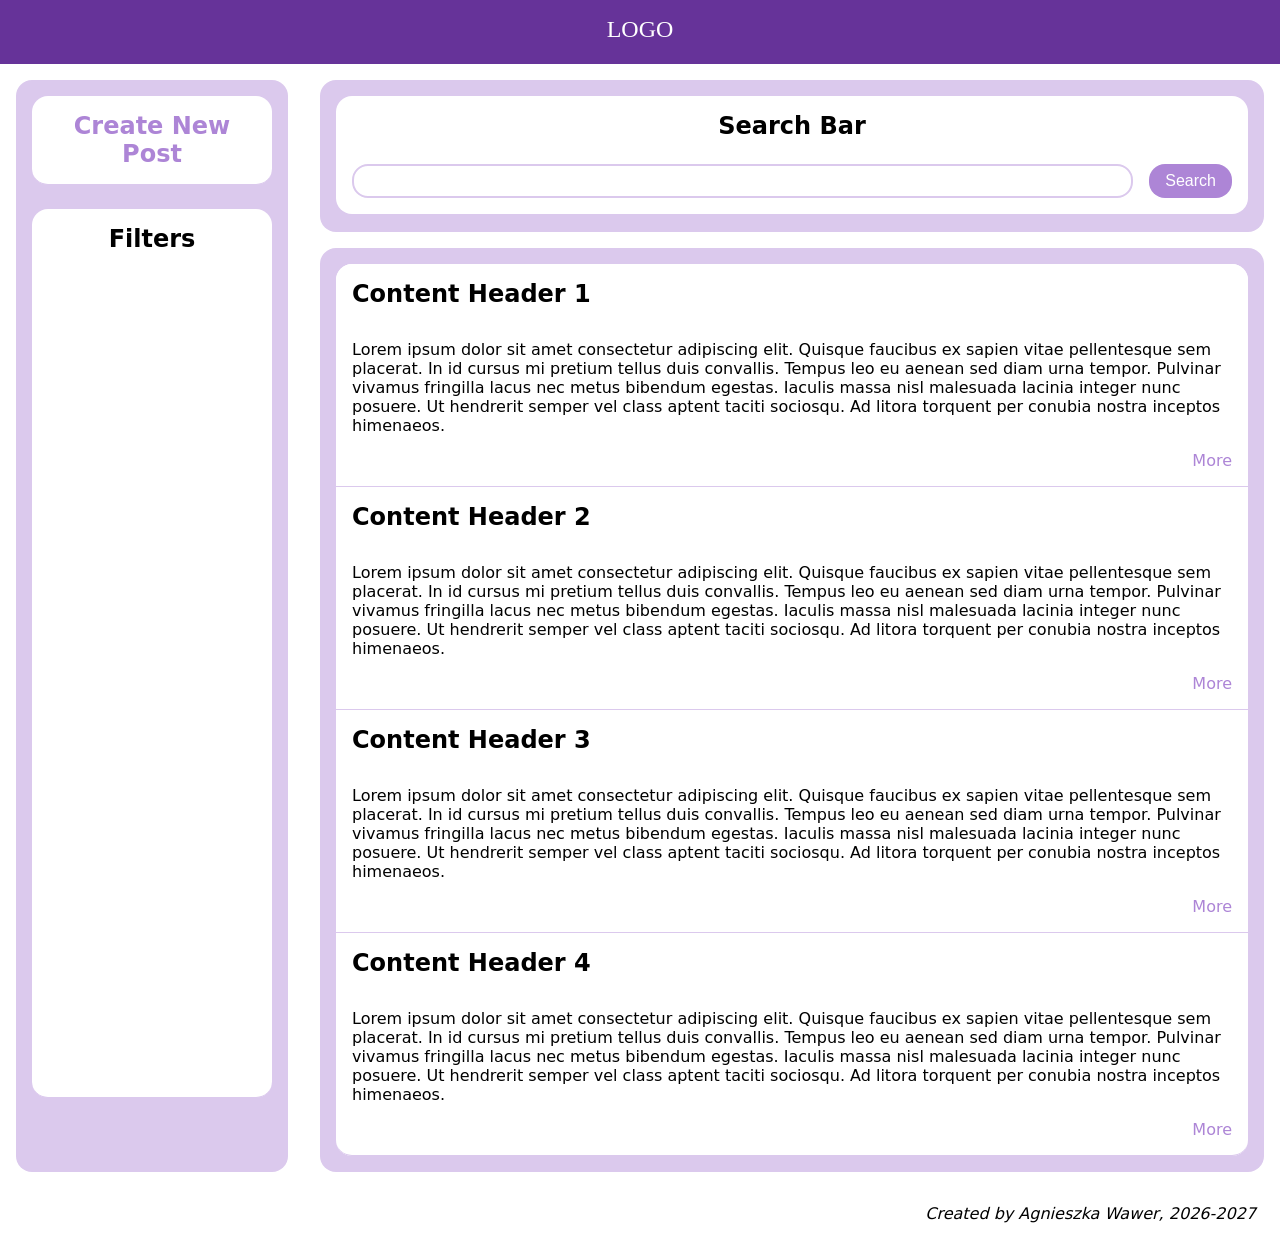
==== commit 3179b669: "feat: add colors" ====
--- a/project/index.html
+++ b/project/index.html
@@ -10,65 +10,57 @@
 <body>
 <div class="page">
     <div class="top-bar">
-        <header>LOGO</header>
+        <header class="top-bar__logo">LOGO</header>
     </div>
-    <div class="filters">
+    <div class="card filters">
         <div class="filters__tiles">
             <div class="tile upload__tile">
-                <h2 class="header"><a href="pages/upload.html">Create New Post</a></h2>
+                <h2 class="header"><a class="link upload__link" href="pages/upload.html">Create New Post</a></h2>
             </div>
             <div class="tile filters__tile">
                 <h2 class="header">Filters</h2>
             </div>
         </div>
     </div>
-    <div class="content">
+    <div class="card content">
         <div class="tiles content__tiles">
-            <div class="tile content__tile">
+            <div class="tile content__tile content__tile--first">
                 <h2 class="header content__header">Content Header 1</h2>
                 <div class="content__container">
                     <p>Lorem ipsum dolor sit amet consectetur adipiscing elit. Quisque faucibus ex sapien vitae pellentesque sem placerat. In id cursus mi pretium tellus duis convallis. Tempus leo eu aenean sed diam urna tempor. Pulvinar vivamus fringilla lacus nec metus bibendum egestas. Iaculis massa nisl malesuada lacinia integer nunc posuere. Ut hendrerit semper vel class aptent taciti sociosqu. Ad litora torquent per conubia nostra inceptos himenaeos.</p>
-                    <a href="pages/details.html">More</a>
+                    <a class="link content__link" href="pages/details.html">More</a>
                 </div>
             </div>
-        </div>
-        <div class="tiles content__tiles">
             <div class="tile content__tile">
                 <h2 class="header content__header">Content Header 2</h2>
                 <div class="content__container">
                     <p>Lorem ipsum dolor sit amet consectetur adipiscing elit. Quisque faucibus ex sapien vitae pellentesque sem placerat. In id cursus mi pretium tellus duis convallis. Tempus leo eu aenean sed diam urna tempor. Pulvinar vivamus fringilla lacus nec metus bibendum egestas. Iaculis massa nisl malesuada lacinia integer nunc posuere. Ut hendrerit semper vel class aptent taciti sociosqu. Ad litora torquent per conubia nostra inceptos himenaeos.</p>
-                    <a href="pages/details.html">More</a>
+                    <a class="link content__link" href="pages/details.html">More</a>
                 </div>
             </div>
-        </div>
-        <div class="tiles content__tiles">
             <div class="tile content__tile">
                 <h2 class="header content__header">Content Header 3</h2>
                 <div class="content__container">
                     <p>Lorem ipsum dolor sit amet consectetur adipiscing elit. Quisque faucibus ex sapien vitae pellentesque sem placerat. In id cursus mi pretium tellus duis convallis. Tempus leo eu aenean sed diam urna tempor. Pulvinar vivamus fringilla lacus nec metus bibendum egestas. Iaculis massa nisl malesuada lacinia integer nunc posuere. Ut hendrerit semper vel class aptent taciti sociosqu. Ad litora torquent per conubia nostra inceptos himenaeos.</p>
-                    <a href="pages/details.html">More</a>
+                    <a class="link content__link" href="pages/details.html">More</a>
                 </div>
             </div>
-        </div>
-        <div class="tiles content__tiles">
-            <div class="tile content__tile">
+            <div class="tile content__tile content__tile--last">
                 <h2 class="header content__header">Content Header 4</h2>
                 <div class="content__container">
                     <p>Lorem ipsum dolor sit amet consectetur adipiscing elit. Quisque faucibus ex sapien vitae pellentesque sem placerat. In id cursus mi pretium tellus duis convallis. Tempus leo eu aenean sed diam urna tempor. Pulvinar vivamus fringilla lacus nec metus bibendum egestas. Iaculis massa nisl malesuada lacinia integer nunc posuere. Ut hendrerit semper vel class aptent taciti sociosqu. Ad litora torquent per conubia nostra inceptos himenaeos.</p>
-                    <a href="pages/details.html">More</a>
+                    <a class="link content__link" href="pages/details.html">More</a>
                 </div>
             </div>
         </div>
     </div>
-    <div class="search-bar">
-        <div class="tiles search-bar__tiles">
-            <div class="tile search-bar__tile">
-                <h2 class="header search-bar__header">Search Bar</h2>
-                    <form class="search-bar__form">
-                        <input class="search-bar__input" type="text" name="search">
-                        <button class="search-bar__button" type="submit" name="search-button">Search</button>
-                    </form>
-            </div>
+    <div class="card search-bar">
+        <div class="search-bar__tile">
+            <h2 class="header search-bar__header">Search Bar</h2>
+            <form class="search-bar__form">
+                <input class="input search-bar__input" type="text" name="search">
+                <button class="button search-bar__button" type="submit" name="search-button">Search</button>
+            </form>
         </div>
     </div>
     <div class="footer">
--- a/project/styles/index.css
+++ b/project/styles/index.css
@@ -1,14 +1,34 @@
 :root{
-    --color-primary: #000;
-    --color-accent: #F74F9E;
+    --font-family: "Trebuchet MS";
+
+    --color-background: #DBC9ED;
+    --color-background-light: #F2ECF9;
+    --color-primary: #663399;
+    --color-accent: #AD85D6;
+    --color-accent-light: #C4A7E2;
+    --color-accent-dark: #663399;
+
+    --color-link: var(--color-accent);
+    --color-hover: var(--color-accent-dark);
+    --color-active: var(--color-accent-light);
+
+    --color-text: #FFF;
+    --color-text-hover: #FFF;
+    --color-text-active: #FFF;
+
     --color-white: #FFF;
     --color-black: #000;
-    --color-background: #FFF;
+
+    --font-size-base: 1rem;
+    --font-size-small: 0.5rem;
+    --font-size-large: 1.5rem;
+
+    --border-radius: 1rem;
 }
 
 body {
     box-sizing: border-box;
-    font-family: system-ui, sans-serif;
+    font-family: var(--font-family), system-ui, sans-serif;
     margin: 0;
     padding: 0;
 }
@@ -16,6 +36,7 @@
 .page {
     display: grid;
     grid-template-columns: 1fr;
+    grid-template-rows: 1fr;
     grid-template-areas:
         "top-bar"
         "filters"
@@ -23,6 +44,7 @@
         "footer"
         "search-bar";
     gap: 1rem;
+    background-color: var(--color-white);
 }
 
 .top-bar { grid-area: top-bar; }
@@ -32,23 +54,75 @@
 .footer { grid-area: footer; }
 
 .page > div {
-    border: 2px solid var(--color-black);
     padding: 1rem;
+}
+
+.card {
+    margin-left: 1rem;
+    margin-right: 1rem;
+    background-color: var(--color-background);
 }
 
 .tiles {
     repeat(auto-fill, minmax(10rem, 1fr))
     padding: 5rem;
+    background-color: var(--color-white);
 }
 
 .tile {
     padding: 1rem;
-    border: 1px solid var(--color-black);
+    background-color: var(--color-white);
+    border-bottom: 1px solid var(--color-background);
 }
 
 .header {
     margin-top: 0;
     margin-bottom: 0;
+}
+
+.link {
+    color: var(--color-link);
+    text-decoration: none;
+    cursor: pointer;
+}
+
+.link:hover {
+    color: var(--color-hover);
+}
+
+.link:active {
+    color: var(--color-active);
+}
+
+.input {
+    width: 90%;
+    border: 2px solid var(--color-background);
+    color: var(--color-primary);
+    background-color: var(--color-white);
+    border-radius: var(--border-radius);
+}
+
+.input:focus {
+    border: 3px solid var(--color-primary);
+}
+
+.button {
+    font-size: var(--font-size-base);
+    color: var(--color-text);
+    background-color: var(--color-accent);
+    border: none;
+    border-radius: var(--border-radius);
+    cursor: pointer;
+}
+
+.button:hover {
+    color: var(--color-text-hover);
+    background-color: var(--color-hover);
+}
+
+.button:active {
+    color: var(--color-text-active);
+    background-color: var(--color-active);
 }
 
 .top-bar {
@@ -56,26 +130,54 @@
     top: 0;
     z-index: 10;
     background: var(--color-primary);
-    color: var(--color-white);
+    border: none;
+}
+
+.top-bar__logo {
+    text-align: center;
+    font-family: "American Typewriter", cursive, var(--font-family);
+    font-size: var(--font-size-large);
+    color: var(--color-text);
 }
 
 .filters {
     align-items: center;
     text-align: center;
+    border-radius: var(--border-radius);
 }
 
 .filters__tiles {
     display: flex;
     flex-direction: column;
-    justify-content: space-between;
 }
 
 .upload__tile {
     margin-bottom: 1rem;
+    border-radius: var(--border-radius);
+}
+
+.filters__tile {
+    border-radius: var(--border-radius);
+}
+
+.content {
+    border-radius: var(--border-radius);
+}
+
+.content__tiles {
+    border-radius: var(--border-radius);
 }
 
 .content__tile {
     min-height: 5rem;
+}
+
+.content__tile--first {
+    border-radius: var(--border-radius) var(--border-radius) 0 0;
+}
+
+.content__tile--last {
+    border-radius: 0 0 var(--border-radius) var(--border-radius);
 }
 
 .content__header {
@@ -89,9 +191,10 @@
 }
 
 .search-bar {
-    background: var(--color-white);
     position: sticky;
     bottom: 0;
+    margin-right: 0;
+    margin-left: 0;
 }
 
 .search-bar__tile {
@@ -108,25 +211,23 @@
 }
 
 .search-bar__input {
-    width: 90%;
     padding: 0.4rem 1rem;
 }
 
 .search-bar__button {
     margin-left: 0.5rem;
     padding: 0.5rem 1rem;
-    color: var(--color-white);
-    background-color: var(--color-accent);
-    border: none;
 }
 
 .footer {
     text-align: end;
+    margin-right: 0.5rem;
 }
 
 @media(min-width: 48rem) {
     .page {
         grid-template-columns: 18rem 1fr 14rem;
+        grid-template-rows: 4rem 9.5rem auto 3rem;
         grid-template-areas:
         "top-bar top-bar top-bar"
         "filters search-bar search-bar"
@@ -134,18 +235,36 @@
         "footer footer footer";
     }
 
+    .filters {
+        margin-left: 1rem;
+        margin-right: 0;
+    }
+
+    .filters__tile {
+        margin-top: 0.5rem;
+        min-height: 53.5rem;
+    }
+
     .search-bar {
         position: static;
+        border-radius: var(--border-radius);
+        margin-left: 1rem;
+        margin-right: 1rem;
+    }
+
+    .search-bar__tile {
         background: var(--color-white);
-    }
-
-    .search-bar__tile {
-        padding: 0 1rem 1.5rem 1rem;
+        border-radius: var(--border-radius);
+        padding: 1rem;
     }
 
     .search-bar__header {
         display: grid;
-        margin-bottom: 1rem;
-        padding: 1rem 1rem 0 0;
-    }
-}
+        justify-content: center;
+        margin-bottom: 1.5rem;
+    }
+
+    .search-bar__button {
+        margin-left: 1rem;
+    }
+}
